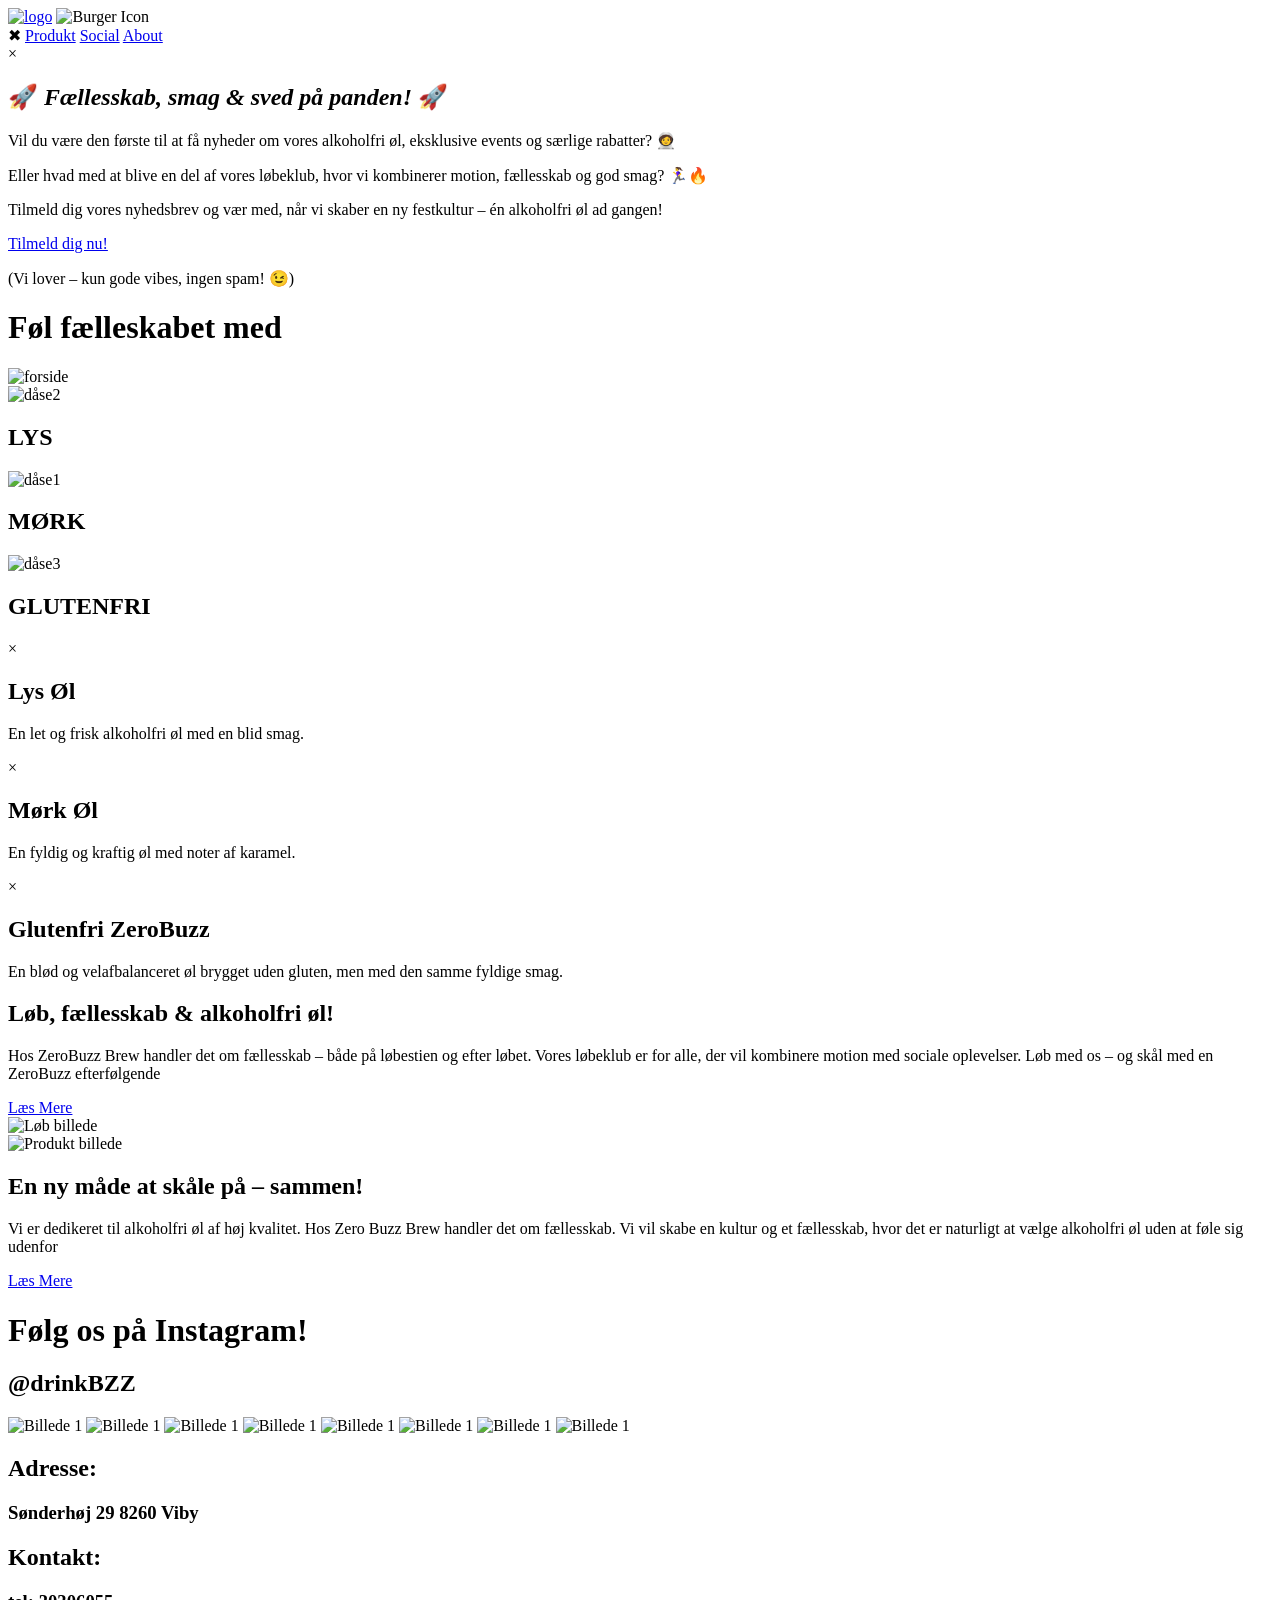
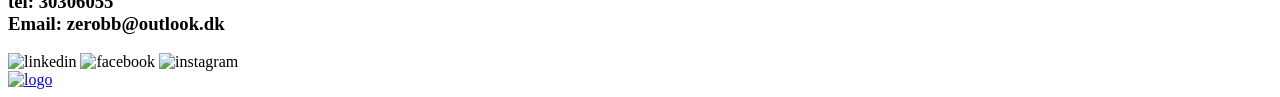
==== zbb kode/index.html @ 2b12a5b9 "Add files via upload" ====
<!DOCTYPE html>
<html lang="en">
  <head>
    <meta charset="UTF-8" />
    <meta name="viewport" content="width=device-width, initial-scale=1.0" />
    <link rel="stylesheet" href="css/styles.css" />
    <link rel="stylesheet" href="css/forside.css" />
    <script src="script.js" defer></script>
    <script src="popup.js" defer></script>
    <title>Forside</title>
  </head>

  <body class="body_forside">
    <header>
      <a href="forside.html"
        ><img class="logo_forside" src="images/logo.png" alt="logo"
      /></a>
      <img id="burgericon" src="images/burgermenu.svg" alt="Burger Icon" />
      <nav id="menu">
        <a id="close">✖</a>
        <!-- Added close icon for usability -->
        <a href="produkt.html">Produkt</a>
        <a href="social.html">Social</a>
        <a href="about.html">About</a>
      </nav>
    </header>

    <main>
      <div id="popup" class="popup">
        <div class="popup-content">
          <span class="close-btn">&times;</span>
          <h2>🚀 <i>Fællesskab, smag & sved på panden!</i> 🚀</h2>
          <p>
            Vil du være den første til at få nyheder om vores alkoholfri øl,
            eksklusive events og særlige rabatter? 🧑‍🚀
          </p>
          <p>
            Eller hvad med at blive en del af vores løbeklub, hvor vi kombinerer
            motion, fællesskab og god smag? 🏃‍♀️🔥
          </p>
          <p>
            Tilmeld dig vores nyhedsbrev og vær med, når vi skaber en ny
            festkultur – én alkoholfri øl ad gangen!
          </p>
          <a href="running.html" class="subscribe-btn">Tilmeld dig nu!</a>
          <p class="small-text">(Vi lover – kun gode vibes, ingen spam! 😉)</p>
        </div>
      </div>

      <h1 class="forside_overskrift">Føl fælleskabet med</h1>

      <img class="zbb_forside" src="/images/zbb_forside.png" alt="forside" />

      <div class="forside_dåser">
        <div class="dåse" data-popup="popup-lys">
          <img class="dåse2" src="/images/gul_dase.png" alt="dåse2" />
          <h2>LYS</h2>
        </div>
        <div class="dåse" data-popup="popup-mork">
          <img class="dåse1" src="/images/bla_dase.png" alt="dåse1" />
          <h2>MØRK</h2>
        </div>
        <div class="dåse" data-popup="popup-glutenfri">
          <img class="dåse2" src="/images/turkis_dase.png" alt="dåse3" />
          <h2>GLUTENFRI</h2>
        </div>
      </div>

      <!-- Popups -->
      <div id="popup-lys" class="popup-dase">
        <div class="popup-indhold">
          <span class="luk-popup">&times;</span>
          <h2>Lys Øl</h2>
          <p>En let og frisk alkoholfri øl med en blid smag.</p>
        </div>
      </div>

      <div id="popup-mork" class="popup-dase">
        <div class="popup-indhold">
          <span class="luk-popup">&times;</span>
          <h2>Mørk Øl</h2>
          <p>En fyldig og kraftig øl med noter af karamel.</p>
        </div>
      </div>

      <div id="popup-glutenfri" class="popup-dase">
        <div class="popup-indhold">
          <span class="luk-popup">&times;</span>
          <h2>Glutenfri ZeroBuzz</h2>
          <p>
            En blød og velafbalanceret øl brygget uden gluten, men med den samme
            fyldige smag.
          </p>
        </div>
      </div>

      <div class="rektangel">
        <div class="tekst">
          <h2>Løb, fællesskab & alkoholfri øl!</h2>
          <p>
            Hos ZeroBuzz Brew handler det om fællesskab – både på løbestien og
            efter løbet. Vores løbeklub er for alle, der vil kombinere motion
            med sociale oplevelser. Løb med os – og skål med en ZeroBuzz
            efterfølgende
          </p>
          <div class="knap_container">
            <a href="runningprogram.html" class="knap">Læs Mere</a>
          </div>
        </div>
        <img
          class="rektangel_billede"
          src="/images/forside_lob.png"
          alt="Løb billede"
        />
      </div>

      <div class="rektangel_2">
        <img
          class="rektangel_billede_2"
          src="/images/forside_mennesker.png"
          alt="Produkt billede"
        />
        <div class="tekst_2">
          <h2>En ny måde at skåle på – sammen!</h2>
          <p>
            Vi er dedikeret til alkoholfri øl af høj kvalitet. Hos Zero Buzz
            Brew handler det om fællesskab. Vi vil skabe en kultur og et
            fællesskab, hvor det er naturligt at vælge alkoholfri øl uden at
            føle sig udenfor
          </p>
          <div class="knap_container_2">
            <a href="about.html" class="knap_2">Læs Mere</a>
          </div>
        </div>
      </div>

      <!-- Denne H1 er nu udenfor rektangel_2 -->
      <h1 class="instagram">Følg os på Instagram!</h1>
      <h2 class="instagram_add">@drinkBZZ</h2>

      <div class="billede-container">
        <img
          class="billede"
          src="/images/billede_sektion_1.jpg"
          alt="Billede 1"
        />
        <img
          class="billede"
          src="/images/billede_sektion_2.png"
          alt="Billede 1"
        />
        <img
          class="billede"
          src="/images/billede_sektion_3.png"
          alt="Billede 1"
        />
        <img
          class="billede"
          src="/images/billede_sektion_4.png"
          alt="Billede 1"
        />
        <img
          class="billede"
          src="/images/billede_sektion_5.png"
          alt="Billede 1"
        />
        <img
          class="billede"
          src="/images/billede_sektion_6.png"
          alt="Billede 1"
        />
        <img
          class="billede"
          src="/images/billede_sektion_7.png"
          alt="Billede 1"
        />
        <img
          class="billede"
          src="/images/billede_sektion_8.png"
          alt="Billede 1"
        />
      </div>
    </main>

    <!--start på footer-->
    <footer class="footer">
      <section class="boxOmFooterText">
        <div class="lokation">
          <h2 class="adresse">Adresse:</h2>
          <h3>Sønderhøj 29 8260 Viby</h3>
        </div>
        <div>
          <h2 class="kontakt">Kontakt:</h2>
          <h3 class="info">
            tel: 30306055 <br />
            Email: zerobb@outlook.dk
          </h3>
        </div>
      </section>
      <div class="boxOmFooterIkon">
        <img class="socials" src="images/linkedin.svg" alt="linkedin" />
        <img class="socials" src="images/facebook.svg" alt="facebook" />
        <img class="socials" src="images/instagram.svg" alt="instagram" />
      </div>
      <div class="boxOmFooterLogo">
        <a class="linkFooter" href="forside.html"
          ><img class="logo_footer" src="images/logo_sort_3.svg" alt="logo"
        /></a>
      </div>
    </footer>
  </body>
</html>
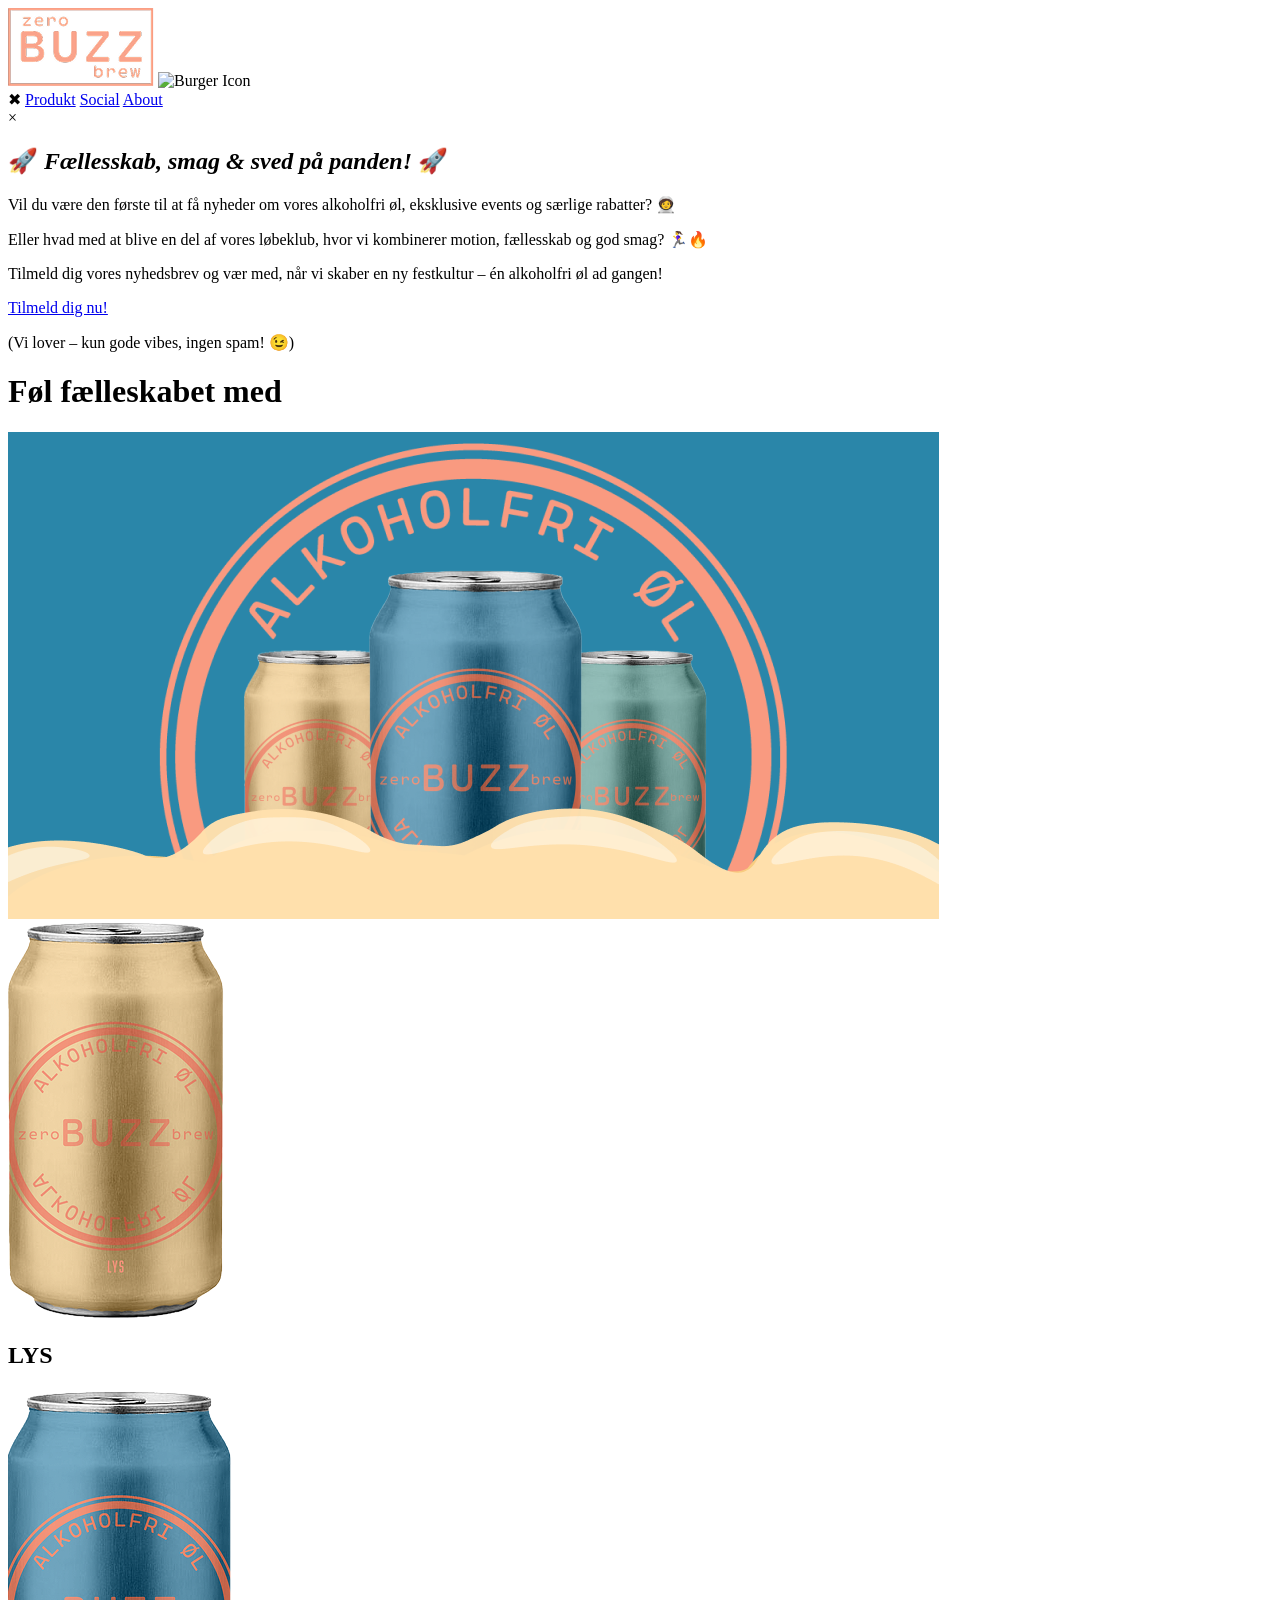
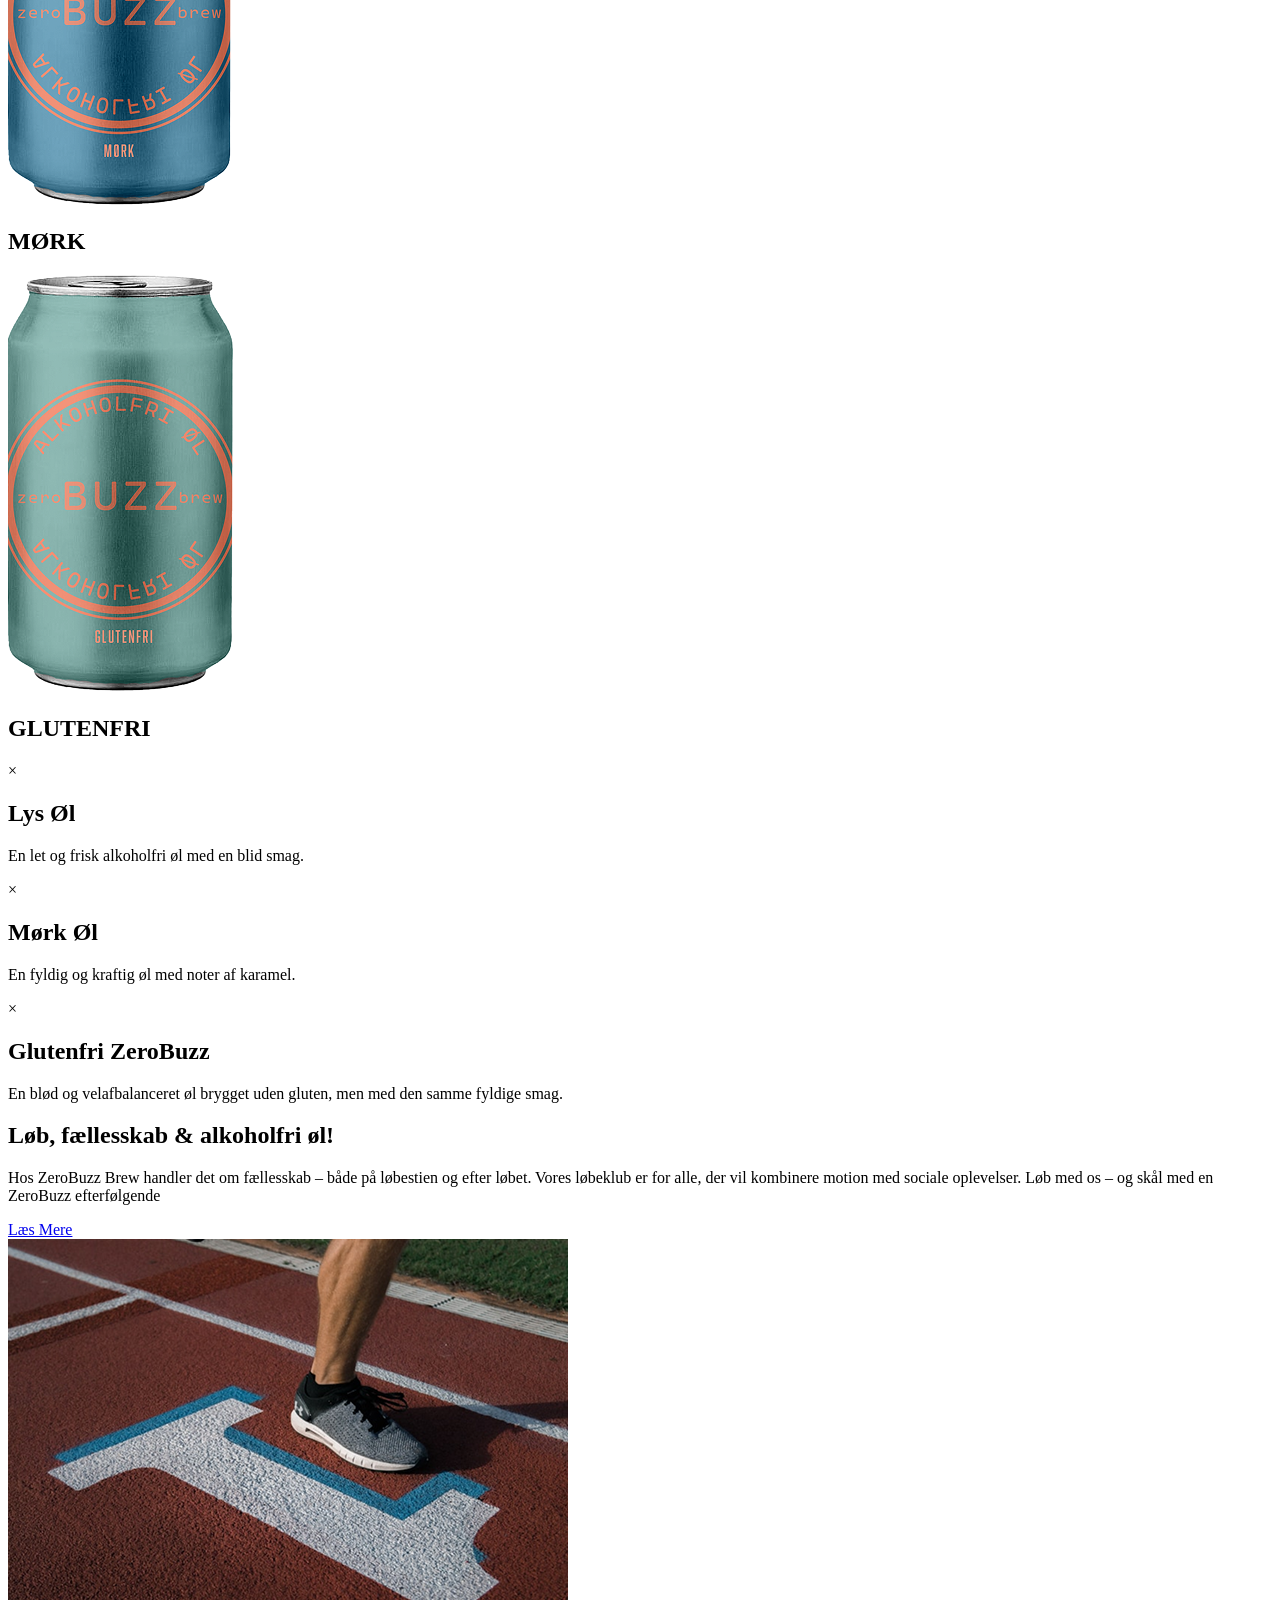
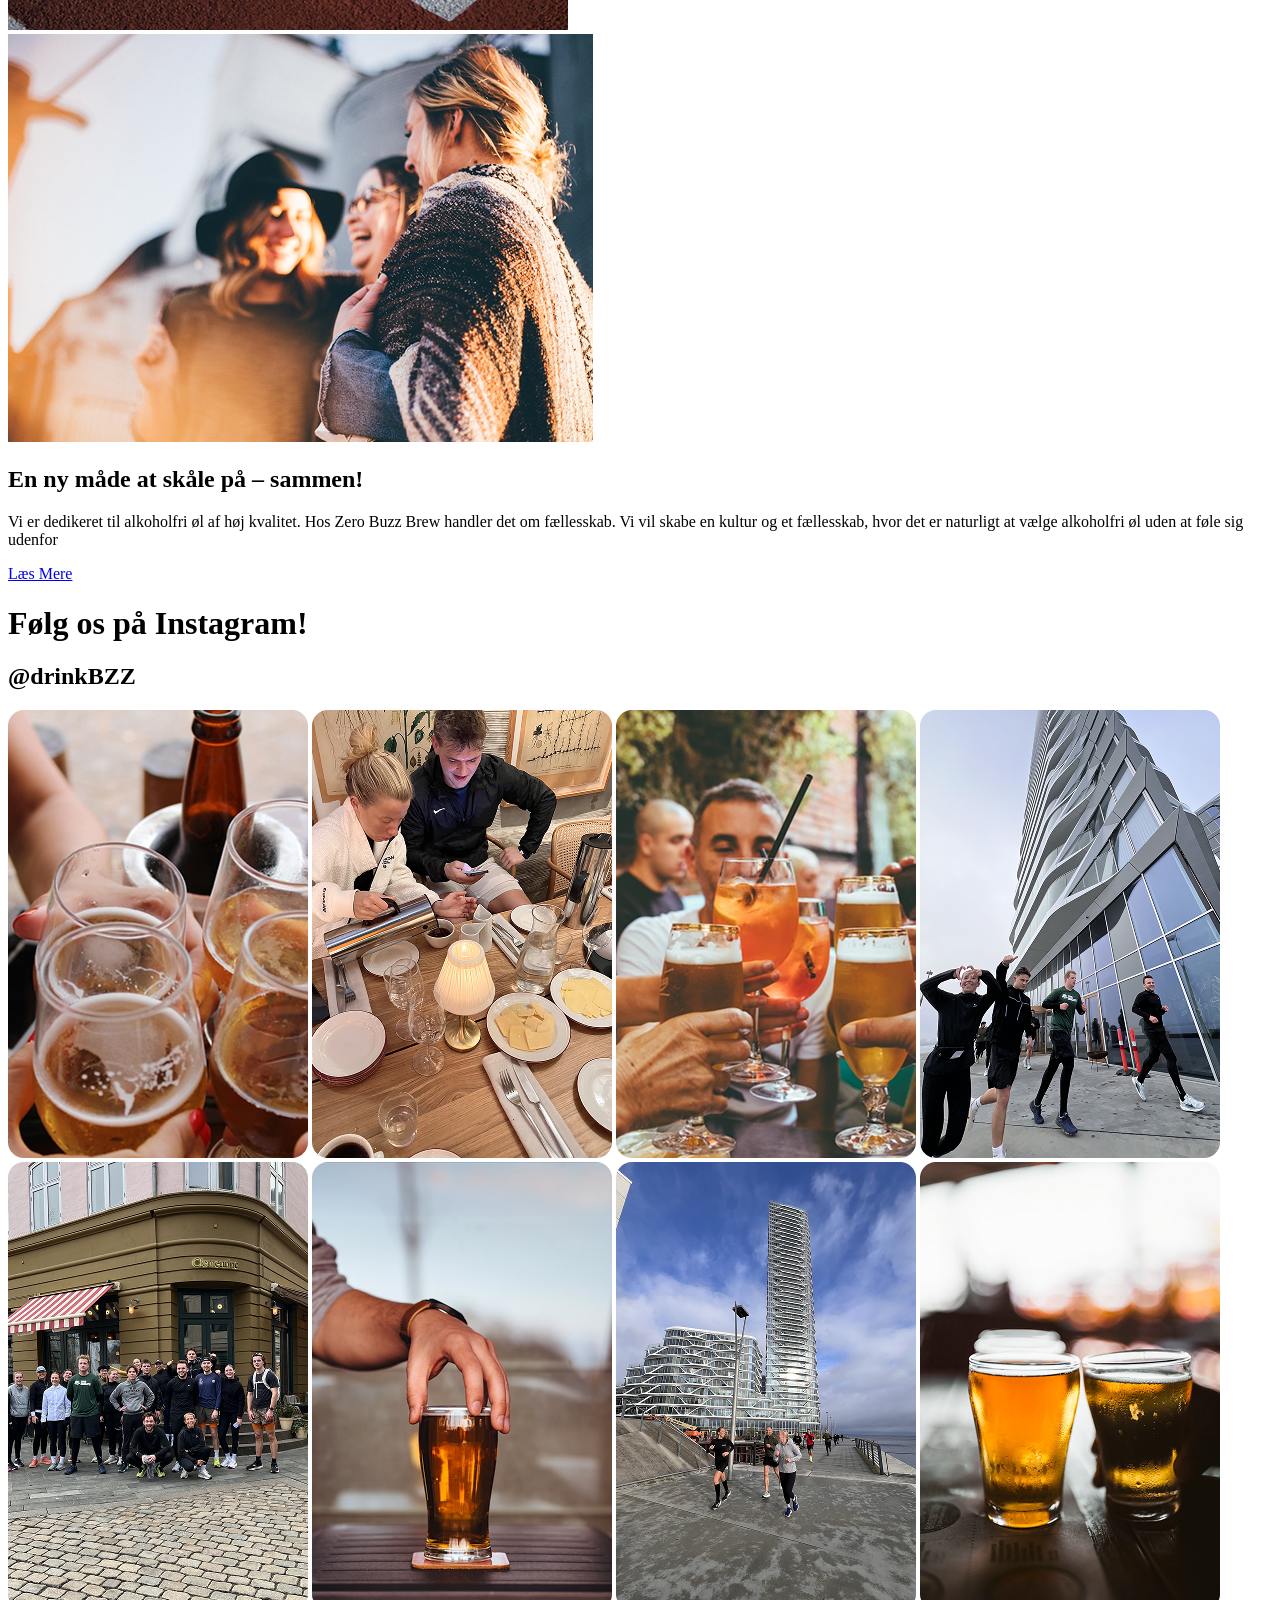
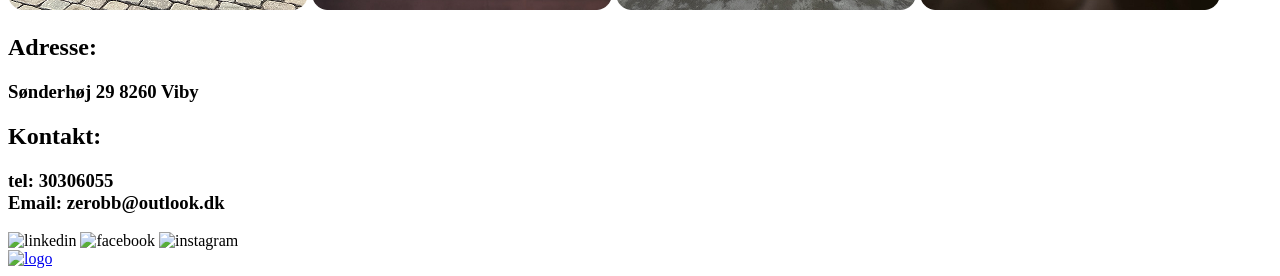
==== commit 06854424: "Add files via upload" ====
--- a/zbb kode/index.html
+++ b/zbb kode/index.html
@@ -1,212 +1,212 @@
-<!DOCTYPE html>
-<html lang="en">
-  <head>
-    <meta charset="UTF-8" />
-    <meta name="viewport" content="width=device-width, initial-scale=1.0" />
-    <link rel="stylesheet" href="css/styles.css" />
-    <link rel="stylesheet" href="css/forside.css" />
-    <script src="script.js" defer></script>
-    <script src="popup.js" defer></script>
-    <title>Forside</title>
-  </head>
-
-  <body class="body_forside">
-    <header>
-      <a href="forside.html"
-        ><img class="logo_forside" src="images/logo.png" alt="logo"
-      /></a>
-      <img id="burgericon" src="images/burgermenu.svg" alt="Burger Icon" />
-      <nav id="menu">
-        <a id="close">✖</a>
-        <!-- Added close icon for usability -->
-        <a href="produkt.html">Produkt</a>
-        <a href="social.html">Social</a>
-        <a href="about.html">About</a>
-      </nav>
-    </header>
-
-    <main>
-      <div id="popup" class="popup">
-        <div class="popup-content">
-          <span class="close-btn">&times;</span>
-          <h2>🚀 <i>Fællesskab, smag & sved på panden!</i> 🚀</h2>
-          <p>
-            Vil du være den første til at få nyheder om vores alkoholfri øl,
-            eksklusive events og særlige rabatter? 🧑‍🚀
-          </p>
-          <p>
-            Eller hvad med at blive en del af vores løbeklub, hvor vi kombinerer
-            motion, fællesskab og god smag? 🏃‍♀️🔥
-          </p>
-          <p>
-            Tilmeld dig vores nyhedsbrev og vær med, når vi skaber en ny
-            festkultur – én alkoholfri øl ad gangen!
-          </p>
-          <a href="running.html" class="subscribe-btn">Tilmeld dig nu!</a>
-          <p class="small-text">(Vi lover – kun gode vibes, ingen spam! 😉)</p>
-        </div>
-      </div>
-
-      <h1 class="forside_overskrift">Føl fælleskabet med</h1>
-
-      <img class="zbb_forside" src="/images/zbb_forside.png" alt="forside" />
-
-      <div class="forside_dåser">
-        <div class="dåse" data-popup="popup-lys">
-          <img class="dåse2" src="/images/gul_dase.png" alt="dåse2" />
-          <h2>LYS</h2>
-        </div>
-        <div class="dåse" data-popup="popup-mork">
-          <img class="dåse1" src="/images/bla_dase.png" alt="dåse1" />
-          <h2>MØRK</h2>
-        </div>
-        <div class="dåse" data-popup="popup-glutenfri">
-          <img class="dåse2" src="/images/turkis_dase.png" alt="dåse3" />
-          <h2>GLUTENFRI</h2>
-        </div>
-      </div>
-
-      <!-- Popups -->
-      <div id="popup-lys" class="popup-dase">
-        <div class="popup-indhold">
-          <span class="luk-popup">&times;</span>
-          <h2>Lys Øl</h2>
-          <p>En let og frisk alkoholfri øl med en blid smag.</p>
-        </div>
-      </div>
-
-      <div id="popup-mork" class="popup-dase">
-        <div class="popup-indhold">
-          <span class="luk-popup">&times;</span>
-          <h2>Mørk Øl</h2>
-          <p>En fyldig og kraftig øl med noter af karamel.</p>
-        </div>
-      </div>
-
-      <div id="popup-glutenfri" class="popup-dase">
-        <div class="popup-indhold">
-          <span class="luk-popup">&times;</span>
-          <h2>Glutenfri ZeroBuzz</h2>
-          <p>
-            En blød og velafbalanceret øl brygget uden gluten, men med den samme
-            fyldige smag.
-          </p>
-        </div>
-      </div>
-
-      <div class="rektangel">
-        <div class="tekst">
-          <h2>Løb, fællesskab & alkoholfri øl!</h2>
-          <p>
-            Hos ZeroBuzz Brew handler det om fællesskab – både på løbestien og
-            efter løbet. Vores løbeklub er for alle, der vil kombinere motion
-            med sociale oplevelser. Løb med os – og skål med en ZeroBuzz
-            efterfølgende
-          </p>
-          <div class="knap_container">
-            <a href="runningprogram.html" class="knap">Læs Mere</a>
-          </div>
-        </div>
-        <img
-          class="rektangel_billede"
-          src="/images/forside_lob.png"
-          alt="Løb billede"
-        />
-      </div>
-
-      <div class="rektangel_2">
-        <img
-          class="rektangel_billede_2"
-          src="/images/forside_mennesker.png"
-          alt="Produkt billede"
-        />
-        <div class="tekst_2">
-          <h2>En ny måde at skåle på – sammen!</h2>
-          <p>
-            Vi er dedikeret til alkoholfri øl af høj kvalitet. Hos Zero Buzz
-            Brew handler det om fællesskab. Vi vil skabe en kultur og et
-            fællesskab, hvor det er naturligt at vælge alkoholfri øl uden at
-            føle sig udenfor
-          </p>
-          <div class="knap_container_2">
-            <a href="about.html" class="knap_2">Læs Mere</a>
-          </div>
-        </div>
-      </div>
-
-      <!-- Denne H1 er nu udenfor rektangel_2 -->
-      <h1 class="instagram">Følg os på Instagram!</h1>
-      <h2 class="instagram_add">@drinkBZZ</h2>
-
-      <div class="billede-container">
-        <img
-          class="billede"
-          src="/images/billede_sektion_1.jpg"
-          alt="Billede 1"
-        />
-        <img
-          class="billede"
-          src="/images/billede_sektion_2.png"
-          alt="Billede 1"
-        />
-        <img
-          class="billede"
-          src="/images/billede_sektion_3.png"
-          alt="Billede 1"
-        />
-        <img
-          class="billede"
-          src="/images/billede_sektion_4.png"
-          alt="Billede 1"
-        />
-        <img
-          class="billede"
-          src="/images/billede_sektion_5.png"
-          alt="Billede 1"
-        />
-        <img
-          class="billede"
-          src="/images/billede_sektion_6.png"
-          alt="Billede 1"
-        />
-        <img
-          class="billede"
-          src="/images/billede_sektion_7.png"
-          alt="Billede 1"
-        />
-        <img
-          class="billede"
-          src="/images/billede_sektion_8.png"
-          alt="Billede 1"
-        />
-      </div>
-    </main>
-
-    <!--start på footer-->
-    <footer class="footer">
-      <section class="boxOmFooterText">
-        <div class="lokation">
-          <h2 class="adresse">Adresse:</h2>
-          <h3>Sønderhøj 29 8260 Viby</h3>
-        </div>
-        <div>
-          <h2 class="kontakt">Kontakt:</h2>
-          <h3 class="info">
-            tel: 30306055 <br />
-            Email: zerobb@outlook.dk
-          </h3>
-        </div>
-      </section>
-      <div class="boxOmFooterIkon">
-        <img class="socials" src="images/linkedin.svg" alt="linkedin" />
-        <img class="socials" src="images/facebook.svg" alt="facebook" />
-        <img class="socials" src="images/instagram.svg" alt="instagram" />
-      </div>
-      <div class="boxOmFooterLogo">
-        <a class="linkFooter" href="forside.html"
-          ><img class="logo_footer" src="images/logo_sort_3.svg" alt="logo"
-        /></a>
-      </div>
-    </footer>
-  </body>
-</html>
+<!DOCTYPE html>
+<html lang="en">
+  <head>
+    <meta charset="UTF-8" />
+    <meta name="viewport" content="width=device-width, initial-scale=1.0" />
+    <link rel="stylesheet" href="css/styles.css" />
+    <link rel="stylesheet" href="css/forside.css" />
+    <script src="script.js" defer></script>
+    <script src="popup.js" defer></script>
+    <title>Forside</title>
+  </head>
+
+  <body class="body_forside">
+    <header>
+      <a href="forside.html"
+        ><img class="logo_forside" src="img/zbb_logo.png" alt="logo"
+      /></a>
+      <img id="burgericon" src="img/burgermenu.svg" alt="Burger Icon" />
+      <nav id="menu">
+        <a id="close">✖</a>
+        <!-- Added close icon for usability -->
+        <a href="produkt.html">Produkt</a>
+        <a href="social.html">Social</a>
+        <a href="about.html">About</a>
+      </nav>
+    </header>
+
+    <main>
+      <div id="popup" class="popup">
+        <div class="popup-content">
+          <span class="close-btn">&times;</span>
+          <h2>🚀 <i>Fællesskab, smag & sved på panden!</i> 🚀</h2>
+          <p>
+            Vil du være den første til at få nyheder om vores alkoholfri øl,
+            eksklusive events og særlige rabatter? 🧑‍🚀
+          </p>
+          <p>
+            Eller hvad med at blive en del af vores løbeklub, hvor vi kombinerer
+            motion, fællesskab og god smag? 🏃‍♀️🔥
+          </p>
+          <p>
+            Tilmeld dig vores nyhedsbrev og vær med, når vi skaber en ny
+            festkultur – én alkoholfri øl ad gangen!
+          </p>
+          <a href="running.html" class="subscribe-btn">Tilmeld dig nu!</a>
+          <p class="small-text">(Vi lover – kun gode vibes, ingen spam! 😉)</p>
+        </div>
+      </div>
+
+      <h1 class="forside_overskrift">Føl fælleskabet med</h1>
+
+      <img class="zbb_forside" src="img/zbb_forside.png" alt="forside" />
+
+      <div class="forside_dåser">
+        <div class="dåse" data-popup="popup-lys">
+          <img class="dåse2" src="img/gul_dåse.png" alt="dåse2" />
+          <h2>LYS</h2>
+        </div>
+        <div class="dåse" data-popup="popup-mork">
+          <img class="dåse1" src="img/blå_dåse.png" alt="dåse1" />
+          <h2>MØRK</h2>
+        </div>
+        <div class="dåse" data-popup="popup-glutenfri">
+          <img class="dåse2" src="img/turkis_dåse.png" alt="dåse3" />
+          <h2>GLUTENFRI</h2>
+        </div>
+      </div>
+
+      <!-- Popups -->
+      <div id="popup-lys" class="popup-dase">
+        <div class="popup-indhold">
+          <span class="luk-popup">&times;</span>
+          <h2>Lys Øl</h2>
+          <p>En let og frisk alkoholfri øl med en blid smag.</p>
+        </div>
+      </div>
+
+      <div id="popup-mork" class="popup-dase">
+        <div class="popup-indhold">
+          <span class="luk-popup">&times;</span>
+          <h2>Mørk Øl</h2>
+          <p>En fyldig og kraftig øl med noter af karamel.</p>
+        </div>
+      </div>
+
+      <div id="popup-glutenfri" class="popup-dase">
+        <div class="popup-indhold">
+          <span class="luk-popup">&times;</span>
+          <h2>Glutenfri ZeroBuzz</h2>
+          <p>
+            En blød og velafbalanceret øl brygget uden gluten, men med den samme
+            fyldige smag.
+          </p>
+        </div>
+      </div>
+
+      <div class="rektangel">
+        <div class="tekst">
+          <h2>Løb, fællesskab & alkoholfri øl!</h2>
+          <p>
+            Hos ZeroBuzz Brew handler det om fællesskab – både på løbestien og
+            efter løbet. Vores løbeklub er for alle, der vil kombinere motion
+            med sociale oplevelser. Løb med os – og skål med en ZeroBuzz
+            efterfølgende
+          </p>
+          <div class="knap_container">
+            <a href="runningprogram.html" class="knap">Læs Mere</a>
+          </div>
+        </div>
+        <img
+          class="rektangel_billede"
+          src="img/forside_løb.png"
+          alt="Løb billede"
+        />
+      </div>
+
+      <div class="rektangel_2">
+        <img
+          class="rektangel_billede_2"
+          src="img/forside_mennesker.png"
+          alt="Produkt billede"
+        />
+        <div class="tekst_2">
+          <h2>En ny måde at skåle på – sammen!</h2>
+          <p>
+            Vi er dedikeret til alkoholfri øl af høj kvalitet. Hos Zero Buzz
+            Brew handler det om fællesskab. Vi vil skabe en kultur og et
+            fællesskab, hvor det er naturligt at vælge alkoholfri øl uden at
+            føle sig udenfor
+          </p>
+          <div class="knap_container_2">
+            <a href="about.html" class="knap_2">Læs Mere</a>
+          </div>
+        </div>
+      </div>
+
+      <!-- Denne H1 er nu udenfor rektangel_2 -->
+      <h1 class="instagram">Følg os på Instagram!</h1>
+      <h2 class="instagram_add">@drinkBZZ</h2>
+
+      <div class="billede-container">
+        <img
+          class="billede"
+          src="img/billede_sektion_1.jpg"
+          alt="Billede 1"
+        />
+        <img
+          class="billede"
+          src="img/billede_sektion_2.png"
+          alt="Billede 1"
+        />
+        <img
+          class="billede"
+          src="img/billede_sektion_3.png"
+          alt="Billede 1"
+        />
+        <img
+          class="billede"
+          src="img/billede_sektion_4.png"
+          alt="Billede 1"
+        />
+        <img
+          class="billede"
+          src="img/billede_sektion_5.png"
+          alt="Billede 1"
+        />
+        <img
+          class="billede"
+          src="img/billede_sektion_6.png"
+          alt="Billede 1"
+        />
+        <img
+          class="billede"
+          src="img/billede_sektion_7.png"
+          alt="Billede 1"
+        />
+        <img
+          class="billede"
+          src="img/billede_sektion_8.png"
+          alt="Billede 1"
+        />
+      </div>
+    </main>
+
+    <!--start på footer-->
+    <footer class="footer">
+      <section class="boxOmFooterText">
+        <div class="lokation">
+          <h2 class="adresse">Adresse:</h2>
+          <h3>Sønderhøj 29 8260 Viby</h3>
+        </div>
+        <div>
+          <h2 class="kontakt">Kontakt:</h2>
+          <h3 class="info">
+            tel: 30306055 <br />
+            Email: zerobb@outlook.dk
+          </h3>
+        </div>
+      </section>
+      <div class="boxOmFooterIkon">
+        <img class="socials" src="img/linkedin.svg" alt="linkedin" />
+        <img class="socials" src="img/facebook.svg" alt="facebook" />
+        <img class="socials" src="img/instagram.svg" alt="instagram" />
+      </div>
+      <div class="boxOmFooterLogo">
+        <a class="linkFooter" href="forside.html"
+          ><img class="logo_footer" src="img/logo_sort_3.svg" alt="logo"
+        /></a>
+      </div>
+    </footer>
+  </body>
+</html>
